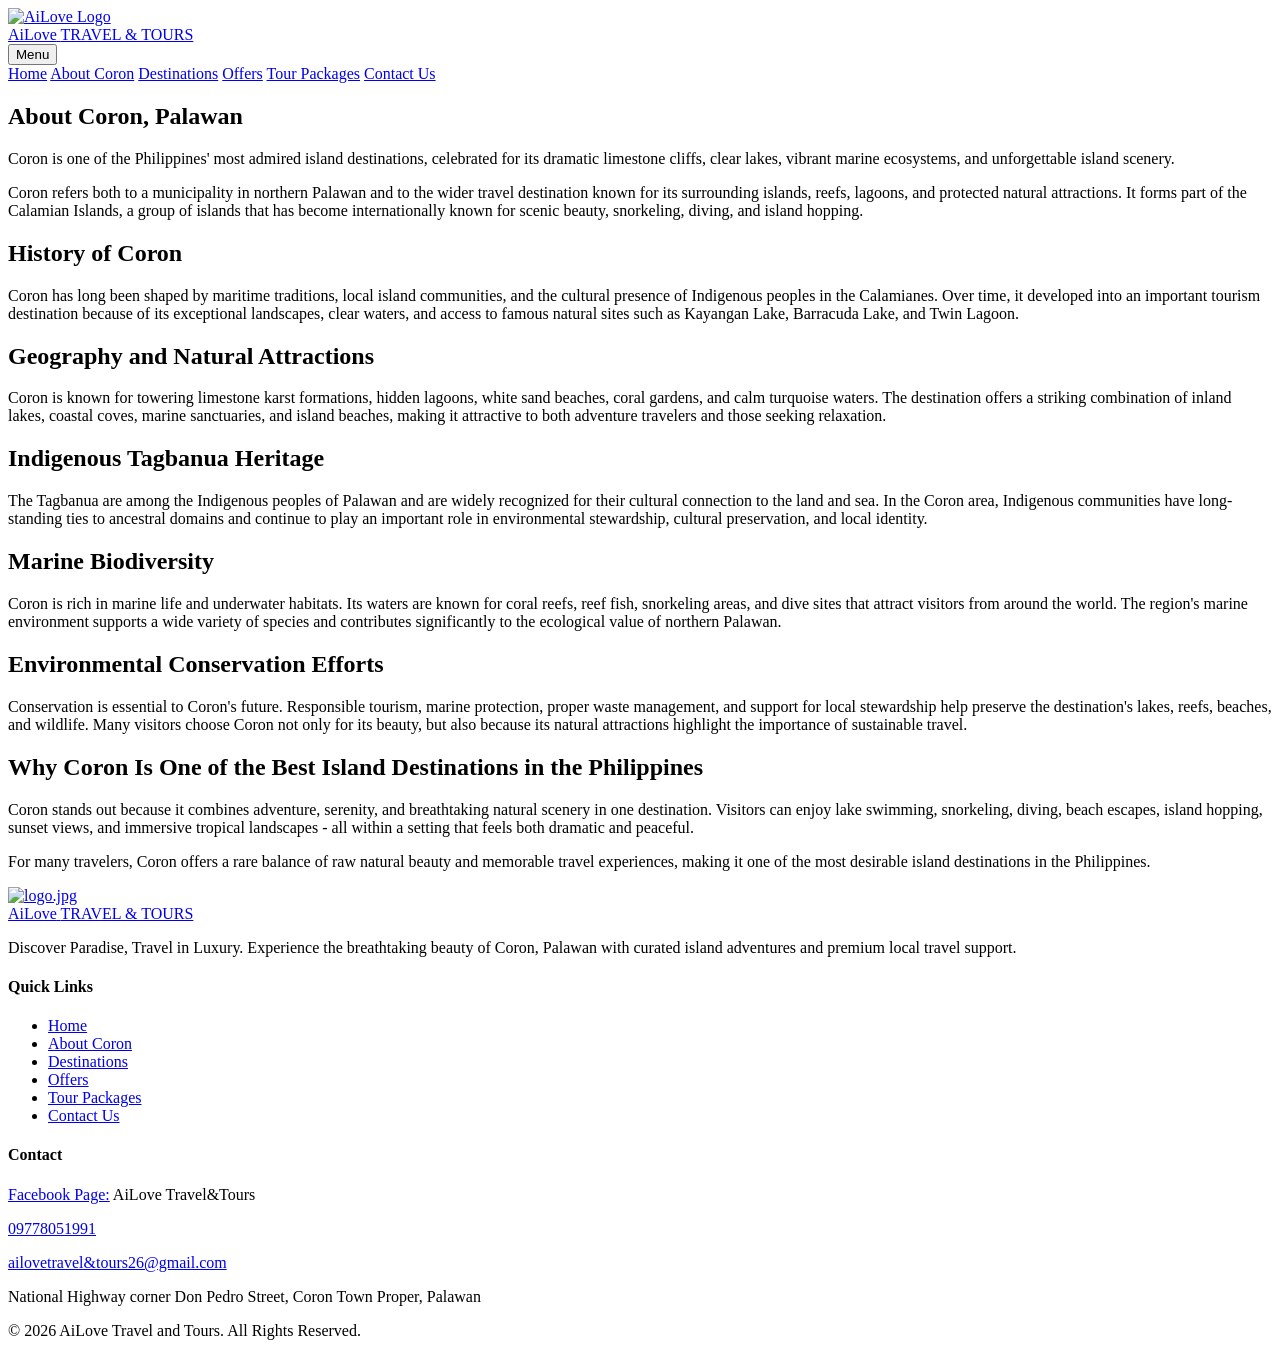
==== about.html @ 07462d04 "Add files via upload" ====
<!DOCTYPE html>
<html lang="en">
<head>
  <meta charset="UTF-8" />
  <meta name="viewport" content="width=device-width, initial-scale=1.0" />
  <title>About Coron | AiLove Travel and Tours</title>
  <meta name="description" content="Learn about the history, geography, Tagbanua heritage, marine biodiversity, and conservation importance of Coron, Palawan." />
  <link rel="icon" href="Official logo.jpg">
  <link rel="stylesheet" href="style.css" />
  <script src = "script.js"></script>
</head>
<body>
  <div class="bubbles"></div>
  <div class="fish"></div>

  <header class="topbar">
    <div class="container navbar">
     <a href="index.html" class="logo" aria-label="AiLove Travel and Tours Home">
    <img src="Official logo.jpg" alt="AiLove Logo" class="logo-img">

    <div class="logo-text">
        <span class="logo-title">AiLove</span>
        <span class="logo-subtitle">TRAVEL & TOURS</span>
    </div>
</a>
      <button class="menu-toggle" aria-label="Toggle navigation">Menu</button>
      <nav class="nav-links" aria-label="Main navigation">
        <a href="index.html">Home</a>
        <a href="about.html">About Coron</a>
        <a href="destinations.html">Destinations</a>
        <a href="offers.html">Offers</a>
        <a href="index-package.html">Tour Packages</a>
        <a href="contact.html">Contact Us</a>
      </nav>
    </div>
  </header>

  <main>
    <section class="page-hero">
      <div class="container reveal">
        <h1>About Coron, Palawan</h1>
        <p>
          Coron is one of the Philippines' most admired island destinations, celebrated for its dramatic limestone cliffs, clear lakes, vibrant marine ecosystems, and unforgettable island scenery.
        </p>
      </div>
    </section>

    <section class="section">
      <div class="container content-text reveal">
        <div class="highlight-box">
          <p>
            Coron refers both to a municipality in northern Palawan and to the wider travel destination known for its surrounding islands, reefs, lagoons, and protected natural attractions. It forms part of the Calamian Islands, a group of islands that has become internationally known for scenic beauty, snorkeling, diving, and island hopping.
          </p>

          <h2>History of Coron</h2>
          <p>
            Coron has long been shaped by maritime traditions, local island communities, and the cultural presence of Indigenous peoples in the Calamianes. Over time, it developed into an important tourism destination because of its exceptional landscapes, clear waters, and access to famous natural sites such as Kayangan Lake, Barracuda Lake, and Twin Lagoon.
          </p>

          <h2>Geography and Natural Attractions</h2>
          <p>
            Coron is known for towering limestone karst formations, hidden lagoons, white sand beaches, coral gardens, and calm turquoise waters. The destination offers a striking combination of inland lakes, coastal coves, marine sanctuaries, and island beaches, making it attractive to both adventure travelers and those seeking relaxation.
          </p>

          <h2>Indigenous Tagbanua Heritage</h2>
          <p>
            The Tagbanua are among the Indigenous peoples of Palawan and are widely recognized for their cultural connection to the land and sea. In the Coron area, Indigenous communities have long-standing ties to ancestral domains and continue to play an important role in environmental stewardship, cultural preservation, and local identity.
          </p>

          <h2>Marine Biodiversity</h2>
          <p>
            Coron is rich in marine life and underwater habitats. Its waters are known for coral reefs, reef fish, snorkeling areas, and dive sites that attract visitors from around the world. The region's marine environment supports a wide variety of species and contributes significantly to the ecological value of northern Palawan.
          </p>

          <h2>Environmental Conservation Efforts</h2>
          <p>
            Conservation is essential to Coron's future. Responsible tourism, marine protection, proper waste management, and support for local stewardship help preserve the destination's lakes, reefs, beaches, and wildlife. Many visitors choose Coron not only for its beauty, but also because its natural attractions highlight the importance of sustainable travel.
          </p>

          <h2>Why Coron Is One of the Best Island Destinations in the Philippines</h2>
          <p>
            Coron stands out because it combines adventure, serenity, and breathtaking natural scenery in one destination. Visitors can enjoy lake swimming, snorkeling, diving, beach escapes, island hopping, sunset views, and immersive tropical landscapes - all within a setting that feels both dramatic and peaceful.
          </p>

          <p>
            For many travelers, Coron offers a rare balance of raw natural beauty and memorable travel experiences, making it one of the most desirable island destinations in the Philippines.
          </p>
        </div>
      </div>
    </section>
  </main>

  <footer class="footer">
    <div class="container">
      <div class="footer-grid">
        <div>
          <a href="index.html" class="logo" aria-label="AiLove Travel and Tours Home">
    <img src="Official logo.jpg" alt="logo.jpg" class="logo-img">

    <div class="logo-text">
        <span class="logo-title">AiLove</span>
        <span class="logo-subtitle">TRAVEL & TOURS</span>
    </div>
</a>
          <p style="margin-top: 16px;">
            Discover Paradise, Travel in Luxury. Experience the breathtaking beauty of Coron, Palawan with curated island adventures and premium local travel support.
          </p>
        </div>

        <div>
          <h4>Quick Links</h4>
          <ul>
            <li><a href="index.html">Home</a></li>
            <li><a href="about.html">About Coron</a></li>
            <li><a href="destinations.html">Destinations</a></li>
            <li><a href="offers.html">Offers</a></li>
            <li><a href="index-package.html">Tour Packages</a></li>
            <li><a href="contact.html">Contact Us</a></li>
          </ul>
        </div>

        <div>
          <h4>Contact</h4>
          <p><a href="https://www.facebook.com/profile.php?id=61591469824714" target="_blank" rel="noopener noreferrer">Facebook Page:</a> AiLove Travel&Tours</p>
          <p><a href="tel:09778051991">09778051991</a></p>
          <p><a href="mailto:ailovetravel&tours26@gmail.com">ailovetravel&tours26@gmail.com</a></p>
          <p>National Highway corner Don Pedro Street, Coron Town Proper, Palawan</p>
        </div>
      </div>

      <div class="copyright">
        © 2026 AiLove Travel and Tours. All Rights Reserved.
      </div>
    </div>
  </footer>

  
</body>
</html>
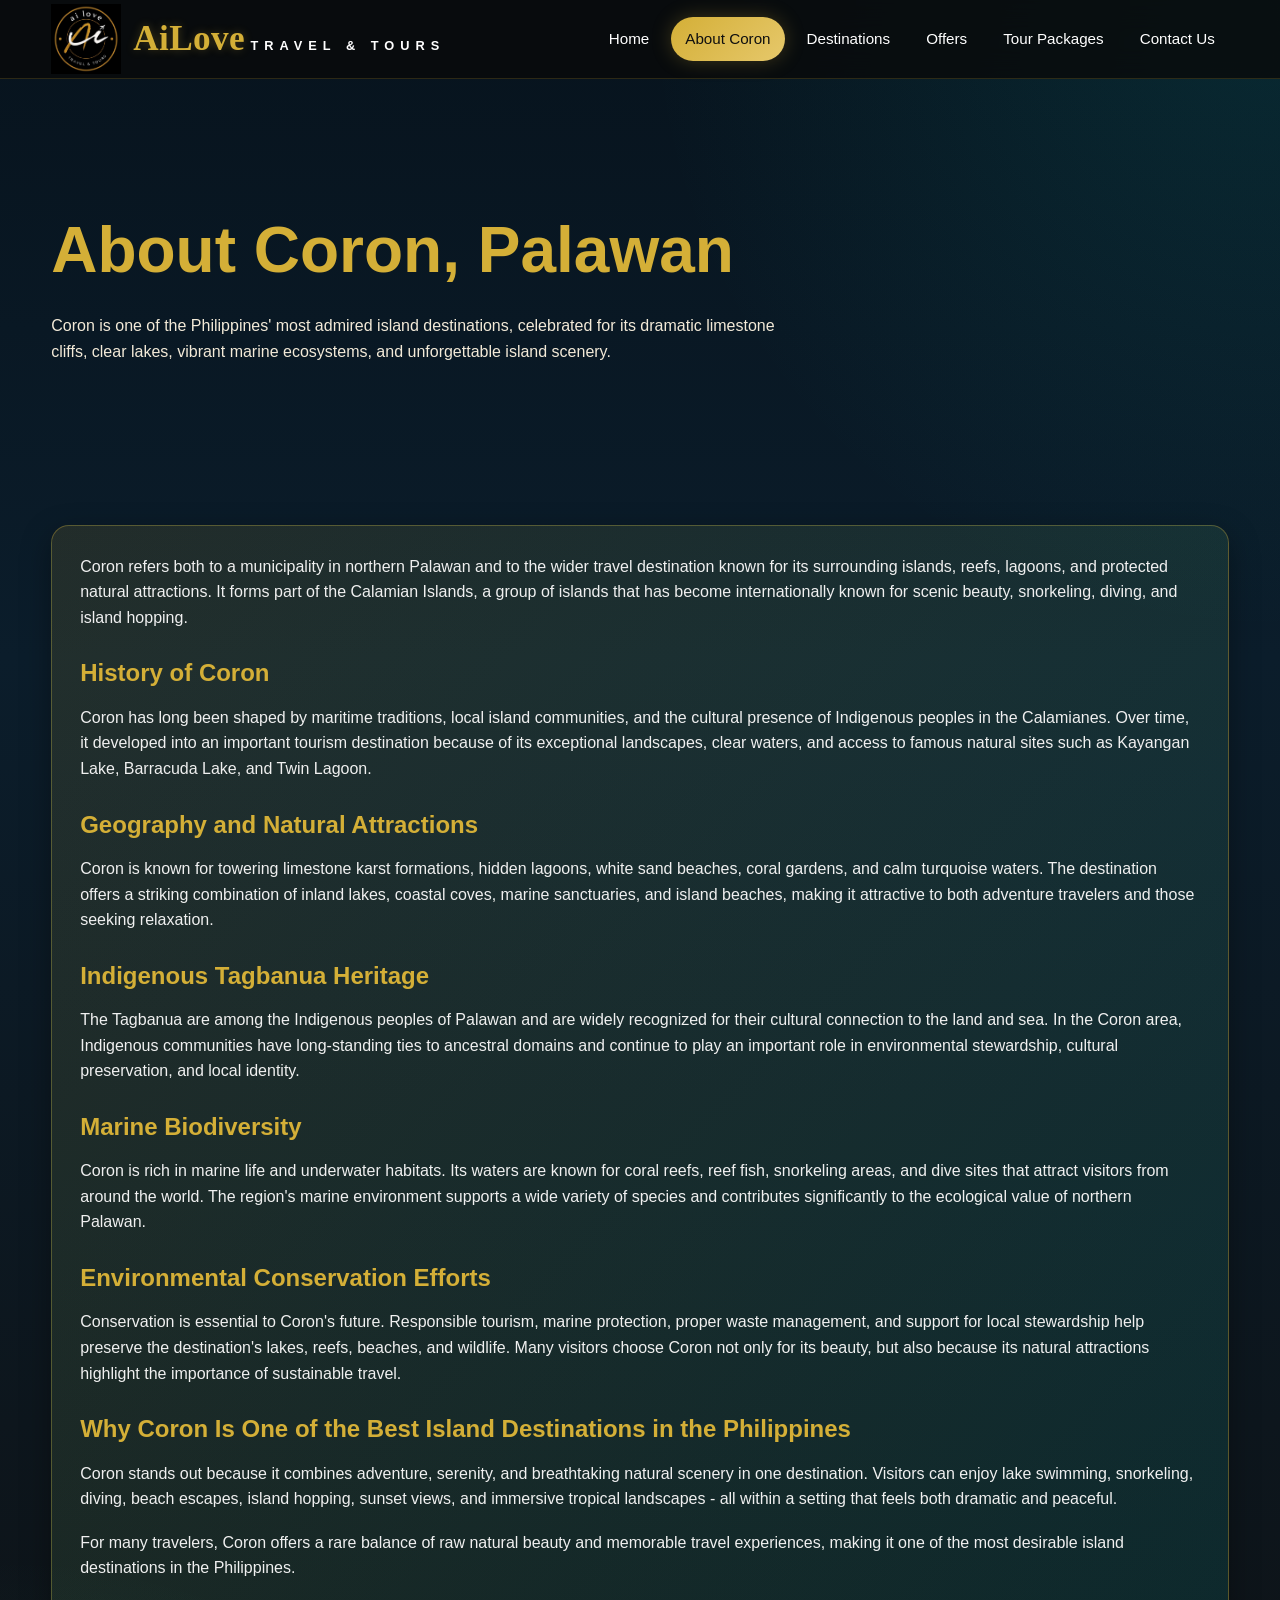
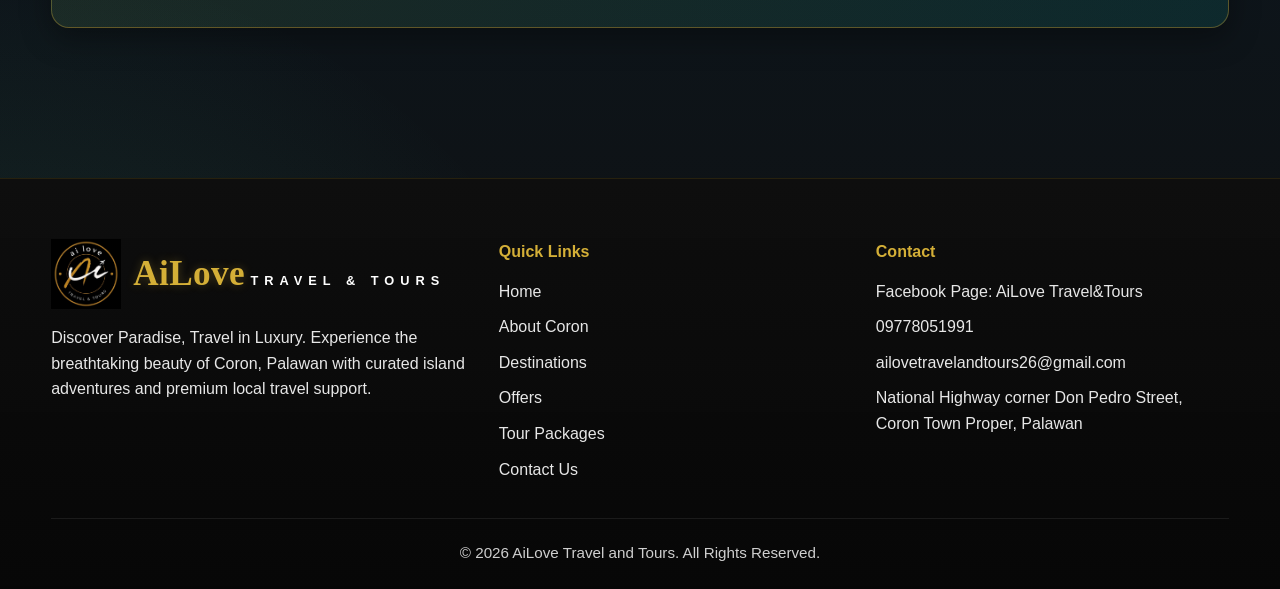
==== commit a07212b9: "Update about.html" ====
--- a/about.html
+++ b/about.html
@@ -123,7 +123,7 @@
           <h4>Contact</h4>
           <p><a href="https://www.facebook.com/profile.php?id=61591469824714" target="_blank" rel="noopener noreferrer">Facebook Page:</a> AiLove Travel&Tours</p>
           <p><a href="tel:09778051991">09778051991</a></p>
-          <p><a href="mailto:ailovetravel&tours26@gmail.com">ailovetravel&tours26@gmail.com</a></p>
+          <p><a href="mailto:ailovetravelandtours26@gmail.com">ailovetravelandtours26@gmail.com</a></p>
           <p>National Highway corner Don Pedro Street, Coron Town Proper, Palawan</p>
         </div>
       </div>
--- a/style.css
+++ b/style.css
@@ -0,0 +1,827 @@
+:root {
+  --black: #0f0f0f;
+  --gold: #d4af37;
+  --gold-soft: #e6c86b;
+  --ocean: #0d3b66;
+  --turquoise: #11c5bf;
+  --aqua: #55e6c1;
+  --sand: #f3ead8;
+  --white: #ffffff;
+  --muted: #cfcfcf;
+  --card: rgba(255, 255, 255, 0.08);
+  --card-border: rgba(212, 175, 55, 0.25);
+  --shadow: 0 10px 30px rgba(0, 0, 0, 0.35);
+  --radius: 18px;
+  --max-width: 1200px;
+  --transition: all 0.35s ease;
+}
+
+* {
+  margin: 0;
+  padding: 0;
+  box-sizing: border-box;
+}
+
+html {
+  scroll-behavior: smooth;
+}
+
+body {
+  font-family: Arial, Helvetica, sans-serif;
+  background:
+    radial-gradient(circle at top right, rgba(17, 197, 191, 0.12), transparent 25%),
+    radial-gradient(circle at bottom left, rgba(85, 230, 193, 0.14), transparent 25%),
+    linear-gradient(180deg, #07131d 0%, #0b1d2b 30%, #0f0f0f 100%);
+  color: var(--white);
+  line-height: 1.6;
+  overflow-x: hidden;
+  min-height: 100vh;
+}
+
+body.page-fade {
+  animation: pageFade 0.6s ease;
+}
+
+@keyframes pageFade {
+  from {
+    opacity: 0;
+    transform: translateY(8px);
+  }
+  to {
+    opacity: 1;
+    transform: translateY(0);
+  }
+}
+
+img {
+  max-width: 100%;
+  display: block;
+}
+
+a {
+  color: inherit;
+  text-decoration: none;
+}
+
+ul {
+  list-style: none;
+}
+
+.container {
+  width: min(92%, var(--max-width));
+  margin: 0 auto;
+}
+
+.section {
+  padding: 90px 0;
+  position: relative;
+}
+
+.section-title {
+  font-size: clamp(2rem, 4vw, 3rem);
+  color: var(--gold);
+  text-align: center;
+  margin-bottom: 16px;
+  text-transform: uppercase;
+  letter-spacing: 1px;
+}
+
+.section-subtitle {
+  max-width: 760px;
+  margin: 0 auto 42px;
+  text-align: center;
+  color: var(--sand);
+  font-size: 1.05rem;
+}
+
+.topbar {
+  position: sticky;
+  top: 0;
+  z-index: 1000;
+  backdrop-filter: blur(14px);
+  background: rgba(10, 10, 10, 0.78);
+  border-bottom: 1px solid rgba(212, 175, 55, 0.18);
+}
+
+.navbar {
+  min-height: 78px;
+  display: flex;
+  align-items: center;
+  justify-content: space-between;
+  gap: 20px;
+}
+
+.logo {
+  display: inline-flex;
+  align-items: center;
+  gap: 12px;
+  font-weight: 700;
+  font-size: 1.1rem;
+  color: var(--gold);
+  letter-spacing: 0.4px;
+}
+
+.logo {
+  display: flex;
+  align-items: center;
+  text-decoration: none;
+}
+
+.logo-img {
+  height: 70px;
+  width: auto;
+  object-fit: contain;
+  transition: 0.3s ease;
+}
+.logo-title {
+    font-family: "Georgia", serif;
+    font-size: 2.2rem;
+    color: #d4af37;
+    font-weight: 700;
+    text-shadow: 0 0 10px rgba(212,175,55,0.3);
+}
+
+.logo-subtitle {
+    font-size: 0.8rem;
+    color: #ffffff;
+    letter-spacing: 6px;
+    text-transform: uppercase;
+}
+
+.logo-img:hover {
+  transform: scale(1.05);
+}
+
+
+
+.footer-logo {
+  height: 100px;
+}
+
+.nav-links {
+  display: flex;
+  align-items: center;
+  gap: 8px;
+  flex-wrap: wrap;
+}
+
+.nav-links a {
+  padding: 10px 14px;
+  border-radius: 999px;
+  color: var(--white);
+  transition: var(--transition);
+  font-size: 0.95rem;
+}
+
+.nav-links a:hover,
+.nav-links a.active {
+  color: var(--black);
+  background: linear-gradient(135deg, var(--gold), var(--gold-soft));
+  box-shadow: 0 0 20px rgba(212, 175, 55, 0.25);
+}
+
+.menu-toggle {
+  display: none;
+  background: transparent;
+  color: var(--gold);
+  border: 1px solid rgba(212, 175, 55, 0.35);
+  border-radius: 10px;
+  padding: 10px 12px;
+  cursor: pointer;
+}
+
+.hero {
+  min-height: 100vh;
+  position: relative;
+  display: grid;
+  align-items: center;
+  overflow: hidden;
+}
+
+.hero::before {
+  content: "";
+  position: absolute;
+  inset: 0;
+  background:
+    linear-gradient(rgba(0, 0, 0, 0.42), rgba(0, 0, 0, 0.62)),
+    center/cover no-repeat;
+  transform: scale(1.05);
+}
+
+.hero::after {
+  content: "";
+  position: absolute;
+  inset: auto 0 0 0;
+  height: 160px;
+  background: linear-gradient(to top, rgba(7, 19, 29, 1), transparent);
+}
+
+.hero-content {
+  position: relative;
+  z-index: 2;
+  max-width: 780px;
+  padding: 70px 0;
+}
+
+.eyebrow {
+  display: inline-block;
+  margin-bottom: 18px;
+  color: var(--gold-soft);
+  text-transform: uppercase;
+  letter-spacing: 2px;
+  font-size: 0.9rem;
+}
+
+.hero h1 {
+  font-size: clamp(2.6rem, 6vw, 5rem);
+  line-height: 1.06;
+  margin-bottom: 18px;
+}
+
+.hero p {
+  font-size: 1.1rem;
+  max-width: 680px;
+  color: #f3f3f3;
+  margin-bottom: 16px;
+}
+
+.tagline {
+  color: var(--gold);
+  font-weight: 700;
+  margin-bottom: 28px;
+}
+
+.button-group {
+  display: flex;
+  flex-wrap: wrap;
+  gap: 14px;
+}
+
+.btn {
+  display: inline-flex;
+  align-items: center;
+  justify-content: center;
+  min-width: 180px;
+  padding: 14px 22px;
+  border-radius: 999px;
+  border: 1px solid transparent;
+  font-weight: 700;
+  transition: var(--transition);
+  cursor: pointer;
+}
+
+.btn-primary {
+  background: linear-gradient(135deg, var(--gold), var(--gold-soft));
+  color: var(--black);
+  box-shadow: 0 0 26px rgba(212, 175, 55, 0.28);
+}
+
+.btn-primary:hover {
+  transform: translateY(-3px);
+  box-shadow: 0 10px 30px rgba(212, 175, 55, 0.35);
+}
+
+.btn-outline {
+  border-color: rgba(255, 255, 255, 0.4);
+  color: var(--white);
+  background: rgba(255, 255, 255, 0.05);
+}
+
+.btn-outline:hover {
+  border-color: var(--gold);
+  color: var(--gold);
+  transform: translateY(-3px);
+}
+
+.grid {
+  display: grid;
+  gap: 24px;
+}
+
+.grid-2 {
+  grid-template-columns: repeat(2, minmax(0, 1fr));
+}
+
+.grid-3 {
+  grid-template-columns: repeat(3, minmax(0, 1fr));
+}
+
+.card {
+  background: linear-gradient(180deg, rgba(255, 255, 255, 0.08), rgba(255, 255, 255, 0.04));
+  border: 1px solid var(--card-border);
+  border-radius: var(--radius);
+  overflow: hidden;
+  box-shadow: var(--shadow);
+  transition: var(--transition);
+}
+
+.card:hover {
+  transform: translateY(-8px);
+  border-color: rgba(212, 175, 55, 0.55);
+}
+
+.card-content {
+  padding: 24px;
+}
+
+.card h3 {
+  color: var(--gold);
+  margin-bottom: 12px;
+}
+
+.card p {
+  color: #f1f1f1;
+}
+
+.image-card img {
+  width: 100%;
+  height: 260px;
+  object-fit: cover;
+}
+
+.highlight-box {
+  background: linear-gradient(135deg, rgba(212, 175, 55, 0.12), rgba(17, 197, 191, 0.12));
+  border: 1px solid rgba(212, 175, 55, 0.35);
+  border-radius: var(--radius);
+  padding: 28px;
+  box-shadow: var(--shadow);
+}
+
+.features-list {
+  display: grid;
+  gap: 18px;
+}
+
+.feature-item {
+  padding: 22px;
+  border-radius: 16px;
+  background: rgba(255, 255, 255, 0.05);
+  border: 1px solid rgba(212, 175, 55, 0.2);
+  transition: var(--transition);
+}
+
+.feature-item:hover {
+  transform: translateY(-5px);
+  box-shadow: 0 12px 24px rgba(0, 0, 0, 0.25);
+}
+
+.feature-item h4 {
+  color: var(--gold);
+  margin-bottom: 10px;
+}
+
+.destination-block {
+  display: grid;
+  grid-template-columns: 1.1fr 1fr;
+  gap: 32px;
+  align-items: center;
+  margin-bottom: 36px;
+}
+
+.destination-block.reverse {
+  grid-template-columns: 1fr 1.1fr;
+}
+
+.destination-block.reverse .destination-image {
+  order: 2;
+}
+
+.destination-block.reverse .destination-text {
+  order: 1;
+}
+
+.destination-image img {
+  border-radius: var(--radius);
+  height: 420px;
+  width: 100%;
+  object-fit: cover;
+  box-shadow: var(--shadow);
+  border: 1px solid rgba(212, 175, 55, 0.2);
+}
+
+.destination-text h3 {
+  font-size: 2rem;
+  color: var(--gold);
+  margin-bottom: 12px;
+}
+
+.destination-text p {
+  margin-bottom: 16px;
+  color: #f4f4f4;
+}
+
+.badges {
+  display: flex;
+  flex-wrap: wrap;
+  gap: 10px;
+}
+
+.badge {
+  padding: 8px 12px;
+  border-radius: 999px;
+  background: rgba(17, 197, 191, 0.12);
+  border: 1px solid rgba(85, 230, 193, 0.25);
+  color: var(--sand);
+  font-size: 0.9rem;
+}
+
+.gallery-grid {
+  display: grid;
+  grid-template-columns: repeat(3, minmax(0, 1fr));
+  gap: 20px;
+}
+
+.gallery-item {
+  position: relative;
+  overflow: hidden;
+  border-radius: 18px;
+  cursor: pointer;
+  border: 1px solid rgba(212, 175, 55, 0.2);
+  box-shadow: var(--shadow);
+}
+
+.gallery-item img {
+  width: 100%;
+  height: 260px;
+  object-fit: cover;
+  transition: transform 0.5s ease;
+}
+
+.gallery-item:hover img {
+  transform: scale(1.08);
+}
+
+.gallery-overlay {
+  position: absolute;
+  inset: auto 0 0 0;
+  padding: 18px;
+  background: linear-gradient(to top, rgba(0, 0, 0, 0.78), transparent);
+  color: var(--white);
+}
+
+.placeholder-banner {
+  padding: 80px 30px;
+  text-align: center;
+  border-radius: 24px;
+  border: 1px solid rgba(212, 175, 55, 0.28);
+  background:
+    radial-gradient(circle at top, rgba(212, 175, 55, 0.18), transparent 35%),
+    linear-gradient(180deg, rgba(255, 255, 255, 0.06), rgba(255, 255, 255, 0.03));
+  box-shadow: var(--shadow);
+}
+
+.placeholder-banner h1,
+.placeholder-banner h2 {
+  color: var(--gold);
+  margin-bottom: 14px;
+}
+
+.countdown {
+  display: flex;
+  justify-content: center;
+  gap: 18px;
+  flex-wrap: wrap;
+  margin-top: 30px;
+}
+
+.countdown-box {
+  min-width: 120px;
+  padding: 22px;
+  border-radius: 16px;
+  background: rgba(255, 255, 255, 0.06);
+  border: 1px solid rgba(212, 175, 55, 0.22);
+}
+
+.countdown-box span {
+  display: block;
+  font-size: 2rem;
+  font-weight: 800;
+  color: var(--gold);
+}
+
+.contact-grid {
+  display: grid;
+  grid-template-columns: repeat(2, minmax(0, 1fr));
+  gap: 24px;
+}
+
+.contact-card {
+  display: block;
+  padding: 24px;
+  border-radius: 18px;
+  background: rgba(255, 255, 255, 0.06);
+  border: 1px solid rgba(212, 175, 55, 0.2);
+  transition: var(--transition);
+  box-shadow: var(--shadow);
+}
+
+.contact-card:hover {
+  transform: translateY(-6px);
+  border-color: rgba(212, 175, 55, 0.5);
+}
+
+.contact-card h3 {
+  color: var(--gold);
+  margin-bottom: 10px;
+}
+
+.contact-card p {
+  color: #f2f2f2;
+  word-break: break-word;
+}
+
+.map-placeholder {
+  margin-top: 30px;
+  border-radius: 20px;
+  overflow: hidden;
+  border: 1px solid rgba(212, 175, 55, 0.25);
+  min-height: 320px;
+  background:
+    linear-gradient(rgba(0, 0, 0, 0.28), rgba(0, 0, 0, 0.28)),
+    center/cover no-repeat;
+  display: grid;
+  place-items: center;
+  text-align: center;
+  padding: 20px;
+}
+
+.map-placeholder div {
+  max-width: 620px;
+  background: rgba(15, 15, 15, 0.6);
+  padding: 24px;
+  border-radius: 18px;
+  border: 1px solid rgba(212, 175, 55, 0.25);
+}
+
+.footer {
+  margin-top: 60px;
+  padding: 60px 0 24px;
+  background:
+    linear-gradient(180deg, rgba(255, 255, 255, 0.02), rgba(0, 0, 0, 0.28)),
+    #090909;
+  border-top: 1px solid rgba(212, 175, 55, 0.16);
+}
+
+.footer-grid {
+  display: grid;
+  grid-template-columns: 1.2fr 1fr 1fr;
+  gap: 24px;
+  margin-bottom: 26px;
+}
+
+.footer h3,
+.footer h4 {
+  color: var(--gold);
+  margin-bottom: 14px;
+}
+
+.footer p,
+.footer a,
+.footer li {
+  color: #e7e7e7;
+  margin-bottom: 10px;
+}
+
+.footer a:hover {
+  color: var(--gold-soft);
+}
+
+.copyright {
+  padding-top: 22px;
+  border-top: 1px solid rgba(255, 255, 255, 0.08);
+  text-align: center;
+  color: #cfcfcf;
+  font-size: 0.95rem;
+}
+
+.reveal {
+  opacity: 0;
+  transform: translateY(28px);
+  transition: opacity 0.8s ease, transform 0.8s ease;
+}
+
+.reveal.visible {
+  opacity: 1;
+  transform: translateY(0);
+}
+
+.bubbles {
+  position: fixed;
+  inset: 0;
+  pointer-events: none;
+  overflow: hidden;
+  z-index: 0;
+}
+
+.bubble {
+  position: absolute;
+  bottom: -120px;
+  border-radius: 50%;
+  background: radial-gradient(circle at 30% 30%, rgba(255, 255, 255, 0.55), rgba(255, 255, 255, 0.06));
+  animation: floatBubble linear infinite;
+  opacity: 0.28;
+}
+
+@keyframes floatBubble {
+  0% {
+    transform: translateY(0) translateX(0);
+    opacity: 0;
+  }
+  15% {
+    opacity: 0.22;
+  }
+  50% {
+    transform: translateY(-50vh) translateX(18px);
+    opacity: 0.28;
+  }
+  100% {
+    transform: translateY(-120vh) translateX(-12px);
+    opacity: 0;
+  }
+}
+
+.fish {
+  position: fixed;
+  width: 80px;
+  height: 28px;
+  left: -120px;
+  top: 25%;
+  opacity: 0.07;
+  z-index: 0;
+  pointer-events: none;
+  animation: swim 26s linear infinite;
+}
+
+.fish::before {
+  content: "";
+  position: absolute;
+  inset: 0;
+  background: var(--gold);
+  clip-path: polygon(0 50%, 25% 0, 80% 0, 100% 50%, 80% 100%, 25% 100%);
+}
+
+@keyframes swim {
+  from {
+    transform: translateX(-10vw);
+  }
+  to {
+    transform: translateX(120vw);
+  }
+}
+
+.wave {
+  position: absolute;
+  bottom: 0;
+  left: 0;
+  width: 200%;
+  height: 110px;
+  background: radial-gradient(circle at 50% 0, rgba(85, 230, 193, 0.18), transparent 60%);
+  opacity: 0.3;
+  animation: waveMove 14s linear infinite;
+}
+
+.wave.wave-2 {
+  bottom: 12px;
+  opacity: 0.16;
+  animation-duration: 20s;
+}
+
+@keyframes waveMove {
+  from {
+    transform: translateX(0);
+  }
+  to {
+    transform: translateX(-50%);
+  }
+}
+
+.lightbox {
+  position: fixed;
+  inset: 0;
+  background: rgba(0, 0, 0, 0.92);
+  display: none;
+  align-items: center;
+  justify-content: center;
+  padding: 24px;
+  z-index: 2000;
+}
+
+.lightbox.active {
+  display: flex;
+}
+
+.lightbox img {
+  max-width: min(100%, 1100px);
+  max-height: 85vh;
+  border-radius: 18px;
+  border: 2px solid rgba(212, 175, 55, 0.35);
+}
+
+.lightbox-close {
+  position: absolute;
+  top: 24px;
+  right: 24px;
+  background: rgba(255, 255, 255, 0.08);
+  color: var(--white);
+  border: 1px solid rgba(212, 175, 55, 0.35);
+  width: 48px;
+  height: 48px;
+  border-radius: 50%;
+  font-size: 1.5rem;
+  cursor: pointer;
+}
+
+.page-hero {
+  padding: 120px 0 70px;
+  position: relative;
+  overflow: hidden;
+}
+
+.page-hero h1 {
+  font-size: clamp(2.2rem, 5vw, 4rem);
+  color: var(--gold);
+  margin-bottom: 12px;
+}
+
+.page-hero p {
+  max-width: 760px;
+  color: var(--sand);
+}
+
+.content-text p {
+  margin-bottom: 18px;
+  color: #f0f0f0;
+}
+
+.content-text h2,
+.content-text h3 {
+  color: var(--gold);
+  margin: 24px 0 12px;
+}
+
+@media (max-width: 980px) {
+  .grid-3,
+  .gallery-grid,
+  .footer-grid,
+  .grid-2,
+  .contact-grid,
+  .destination-block,
+  .destination-block.reverse {
+    grid-template-columns: 1fr;
+  }
+
+  .destination-block.reverse .destination-image,
+  .destination-block.reverse .destination-text {
+    order: initial;
+  }
+
+  .nav-links {
+    position: absolute;
+    top: 78px;
+    left: 4%;
+    right: 4%;
+    display: none;
+    flex-direction: column;
+    align-items: stretch;
+    padding: 14px;
+    border-radius: 18px;
+    background: rgba(10, 10, 10, 0.96);
+    border: 1px solid rgba(212, 175, 55, 0.18);
+  }
+
+  .nav-links.show {
+    display: flex;
+  }
+
+  .menu-toggle {
+    display: inline-flex;
+  }
+
+  .navbar {
+    position: relative;
+  }
+}
+
+@media (max-width: 640px) {
+  .section {
+    padding: 72px 0;
+  }
+
+  .hero {
+    min-height: 92vh;
+  }
+
+  .button-group {
+    flex-direction: column;
+  }
+
+  .btn {
+    width: 100%;
+  }
+
+  .image-card img,
+  .gallery-item img,
+  .destination-image img {
+    height: 230px;
+  }
+}
